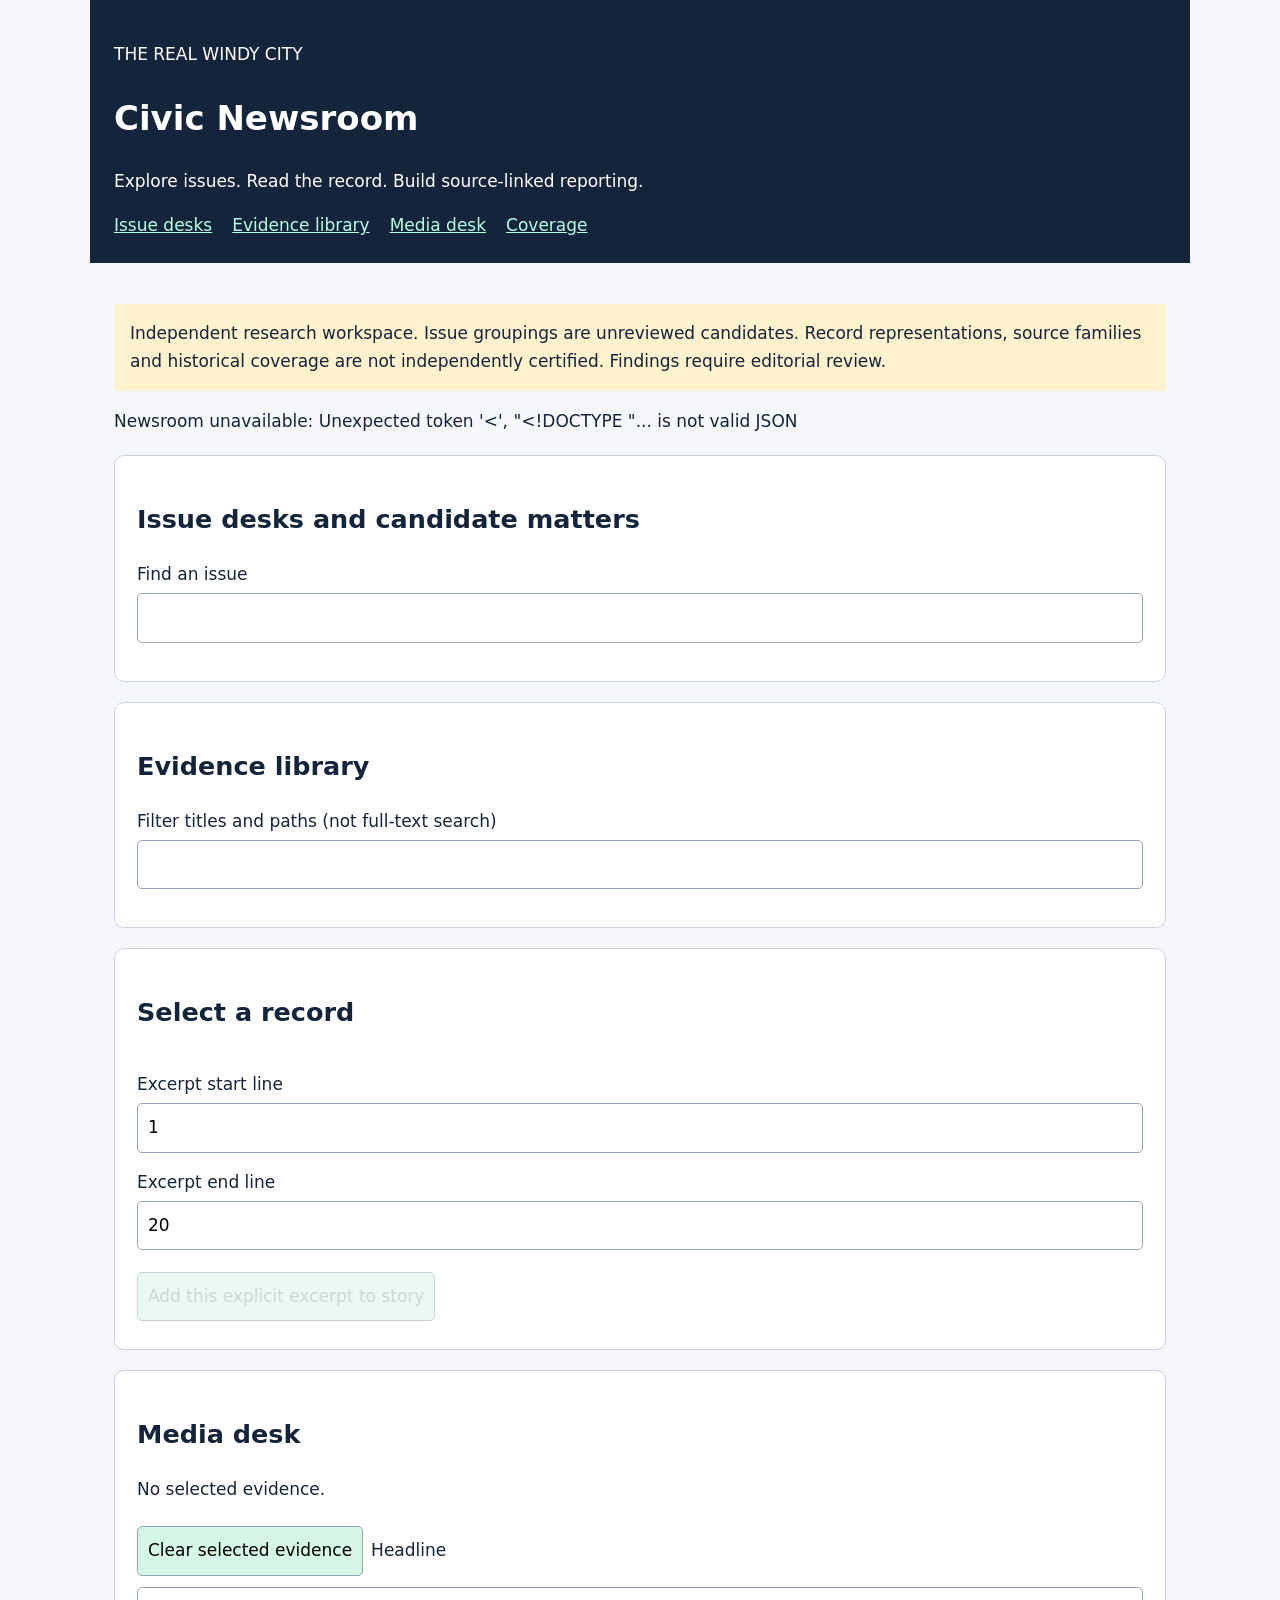
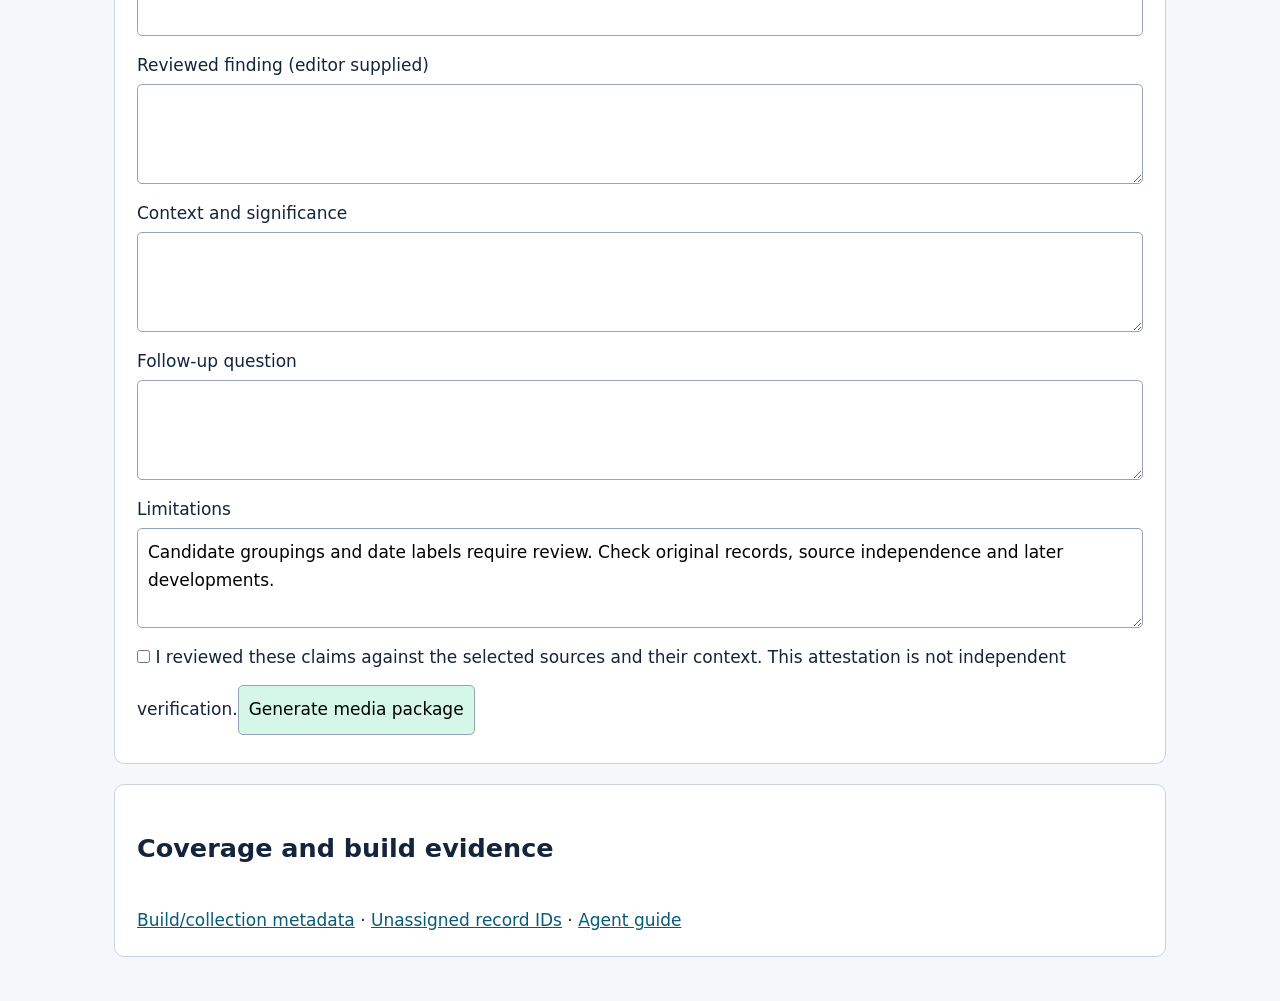
==== web/index.html @ e03fcfe2 "feat: deploy manifest-backed issue newsroom and browser media desk" ====
<!doctype html><html lang="en"><head><meta charset="utf-8"><meta name="viewport" content="width=device-width,initial-scale=1"><title>Civic Newsroom | The Real Windy City</title><link rel="stylesheet" href="style.css"></head><body><header><p>THE REAL WINDY CITY</p><h1>Civic Newsroom</h1><p>Explore issues. Read the record. Build source-linked reporting.</p><nav><a href="#issues">Issue desks</a><a href="#library">Evidence library</a><a href="#media">Media desk</a><a href="#coverage">Coverage</a></nav></header><main><p class="notice">Independent research workspace. Issue groupings are unreviewed candidates. Record representations, source families and historical coverage are not independently certified. Findings require editorial review.</p><p id="status" role="status">Loading verified collection…</p><section id="issues"><h2>Issue desks and candidate matters</h2><label for="topic-filter">Find an issue</label><input id="topic-filter"><div id="topic-list"></div></section><section id="library"><h2 id="list-title">Evidence library</h2><label for="record-filter">Filter titles and paths (not full-text search)</label><input id="record-filter"><div id="record-list"></div></section><section id="reader"><h2 id="record-title">Select a record</h2><p id="record-meta"></p><pre id="record-text"></pre><label for="line-start">Excerpt start line</label><input type="number" id="line-start" min="1" value="1"><label for="line-end">Excerpt end line</label><input type="number" id="line-end" min="1" value="20"><button id="add-evidence" disabled>Add this explicit excerpt to story</button></section><section id="media"><h2>Media desk</h2><p id="basket">No selected evidence.</p><button id="clear-evidence">Clear selected evidence</button><label for="headline">Headline</label><input id="headline"><label for="finding">Reviewed finding (editor supplied)</label><textarea id="finding"></textarea><label for="context">Context and significance</label><textarea id="context"></textarea><label for="question">Follow-up question</label><textarea id="question"></textarea><label for="limits">Limitations</label><textarea id="limits">Candidate groupings and date labels require review. Check original records, source independence and later developments.</textarea><label><input type="checkbox" id="review"> I reviewed these claims against the selected sources and their context. This attestation is not independent verification.</label><button id="generate">Generate media package</button><div id="outputs"></div></section><section id="coverage"><h2>Coverage and build evidence</h2><pre id="coverage-text"></pre><a href="data/boot.json">Build/collection metadata</a> · <a href="data/unassigned.json">Unassigned record IDs</a> · <a href="https://github.com/bartimoussmith-oss/civic-newsroom/blob/main/AGENTS.md">Agent guide</a></section></main><script src="app.js" defer></script></body></html>
---- web/style.css ----
*{box-sizing:border-box}body{margin:0;background:#f5f7fb;color:#14243b;font:17px/1.6 system-ui,sans-serif}header,main{max-width:1100px;margin:auto;padding:24px}header{background:#14243b;color:white}nav{display:flex;gap:20px;flex-wrap:wrap}nav a{color:#b5ffe4}a{color:#075b78}section{background:white;border:1px solid #cad3df;border-radius:10px;padding:22px;margin:20px 0}input,textarea,button{font:inherit;padding:10px;border-radius:5px;border:1px solid #94a3b8}input,textarea{display:block;width:100%;margin:5px 0 16px}textarea{min-height:100px}input[type=checkbox]{display:inline;width:auto}button{background:#d4f7e8;cursor:pointer;margin:6px 8px 6px 0}button:disabled{opacity:.5;cursor:not-allowed}button:focus-visible,input:focus-visible,a:focus-visible{outline:3px solid #3267d6}.notice{background:#fff2cc;padding:16px}pre{white-space:pre-wrap;overflow-wrap:anywhere;font:inherit;max-height:65vh;overflow:auto}.row{padding:12px 0;border-bottom:1px solid #dce2eb}.muted{color:#526079}@media print{nav,button,input,textarea{display:none}section{break-inside:avoid}}
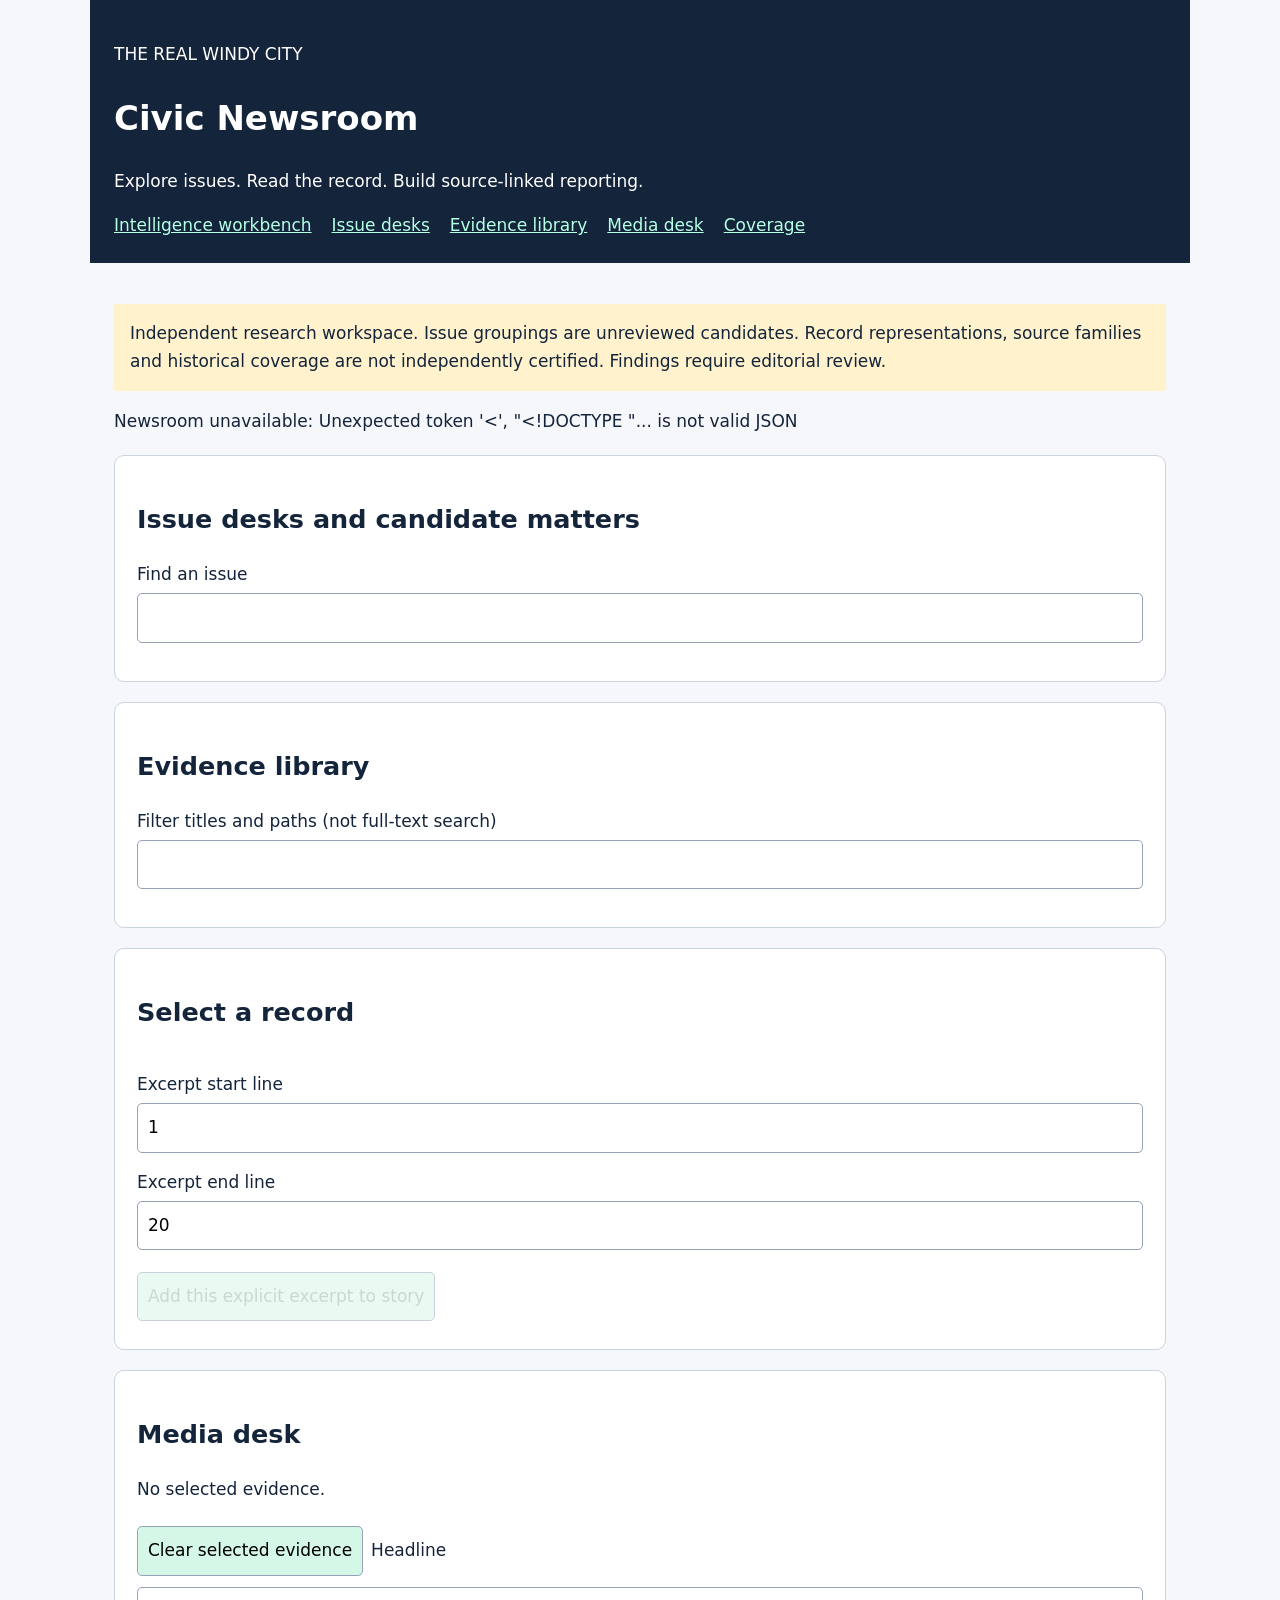
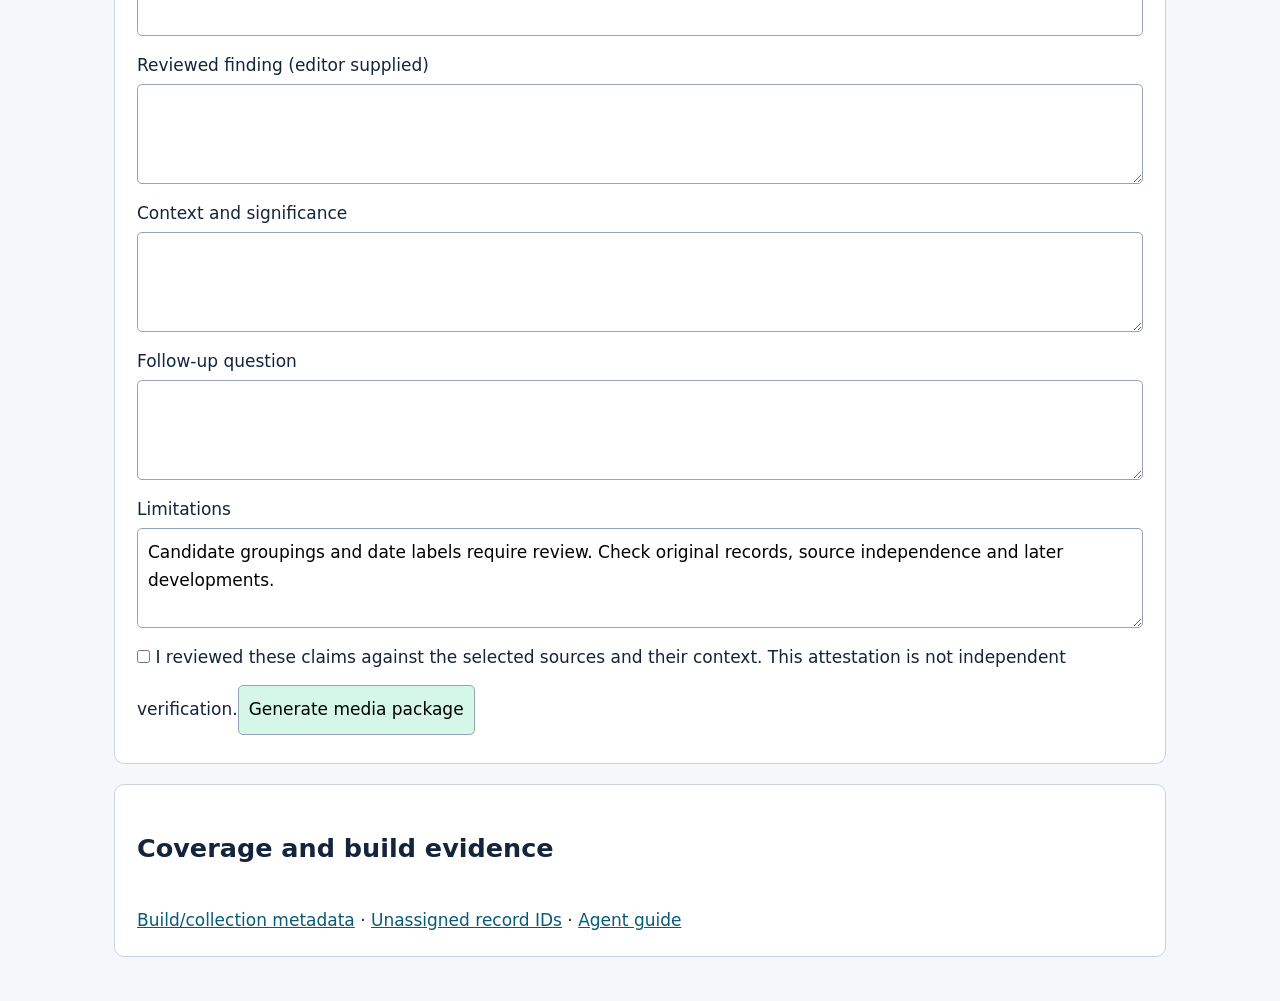
==== commit ed7b233d: "feat: connect browser intelligence search and evidence inspection" ====
--- a/web/index.html
+++ b/web/index.html
@@ -1 +1 @@
-<!doctype html><html lang="en"><head><meta charset="utf-8"><meta name="viewport" content="width=device-width,initial-scale=1"><title>Civic Newsroom | The Real Windy City</title><link rel="stylesheet" href="style.css"></head><body><header><p>THE REAL WINDY CITY</p><h1>Civic Newsroom</h1><p>Explore issues. Read the record. Build source-linked reporting.</p><nav><a href="#issues">Issue desks</a><a href="#library">Evidence library</a><a href="#media">Media desk</a><a href="#coverage">Coverage</a></nav></header><main><p class="notice">Independent research workspace. Issue groupings are unreviewed candidates. Record representations, source families and historical coverage are not independently certified. Findings require editorial review.</p><p id="status" role="status">Loading verified collection…</p><section id="issues"><h2>Issue desks and candidate matters</h2><label for="topic-filter">Find an issue</label><input id="topic-filter"><div id="topic-list"></div></section><section id="library"><h2 id="list-title">Evidence library</h2><label for="record-filter">Filter titles and paths (not full-text search)</label><input id="record-filter"><div id="record-list"></div></section><section id="reader"><h2 id="record-title">Select a record</h2><p id="record-meta"></p><pre id="record-text"></pre><label for="line-start">Excerpt start line</label><input type="number" id="line-start" min="1" value="1"><label for="line-end">Excerpt end line</label><input type="number" id="line-end" min="1" value="20"><button id="add-evidence" disabled>Add this explicit excerpt to story</button></section><section id="media"><h2>Media desk</h2><p id="basket">No selected evidence.</p><button id="clear-evidence">Clear selected evidence</button><label for="headline">Headline</label><input id="headline"><label for="finding">Reviewed finding (editor supplied)</label><textarea id="finding"></textarea><label for="context">Context and significance</label><textarea id="context"></textarea><label for="question">Follow-up question</label><textarea id="question"></textarea><label for="limits">Limitations</label><textarea id="limits">Candidate groupings and date labels require review. Check original records, source independence and later developments.</textarea><label><input type="checkbox" id="review"> I reviewed these claims against the selected sources and their context. This attestation is not independent verification.</label><button id="generate">Generate media package</button><div id="outputs"></div></section><section id="coverage"><h2>Coverage and build evidence</h2><pre id="coverage-text"></pre><a href="data/boot.json">Build/collection metadata</a> · <a href="data/unassigned.json">Unassigned record IDs</a> · <a href="https://github.com/bartimoussmith-oss/civic-newsroom/blob/main/AGENTS.md">Agent guide</a></section></main><script src="app.js" defer></script></body></html>+<!doctype html><html lang="en"><head><meta charset="utf-8"><meta name="viewport" content="width=device-width,initial-scale=1"><title>Civic Newsroom | The Real Windy City</title><link rel="stylesheet" href="style.css"></head><body><header><p>THE REAL WINDY CITY</p><h1>Civic Newsroom</h1><p>Explore issues. Read the record. Build source-linked reporting.</p><nav><a href="intelligence.html">Intelligence workbench</a><a href="#issues">Issue desks</a><a href="#library">Evidence library</a><a href="#media">Media desk</a><a href="#coverage">Coverage</a></nav></header><main><p class="notice">Independent research workspace. Issue groupings are unreviewed candidates. Record representations, source families and historical coverage are not independently certified. Findings require editorial review.</p><p id="status" role="status">Loading verified collection…</p><section id="issues"><h2>Issue desks and candidate matters</h2><label for="topic-filter">Find an issue</label><input id="topic-filter"><div id="topic-list"></div></section><section id="library"><h2 id="list-title">Evidence library</h2><label for="record-filter">Filter titles and paths (not full-text search)</label><input id="record-filter"><div id="record-list"></div></section><section id="reader"><h2 id="record-title">Select a record</h2><p id="record-meta"></p><pre id="record-text"></pre><label for="line-start">Excerpt start line</label><input type="number" id="line-start" min="1" value="1"><label for="line-end">Excerpt end line</label><input type="number" id="line-end" min="1" value="20"><button id="add-evidence" disabled>Add this explicit excerpt to story</button></section><section id="media"><h2>Media desk</h2><p id="basket">No selected evidence.</p><button id="clear-evidence">Clear selected evidence</button><label for="headline">Headline</label><input id="headline"><label for="finding">Reviewed finding (editor supplied)</label><textarea id="finding"></textarea><label for="context">Context and significance</label><textarea id="context"></textarea><label for="question">Follow-up question</label><textarea id="question"></textarea><label for="limits">Limitations</label><textarea id="limits">Candidate groupings and date labels require review. Check original records, source independence and later developments.</textarea><label><input type="checkbox" id="review"> I reviewed these claims against the selected sources and their context. This attestation is not independent verification.</label><button id="generate">Generate media package</button><div id="outputs"></div></section><section id="coverage"><h2>Coverage and build evidence</h2><pre id="coverage-text"></pre><a href="data/boot.json">Build/collection metadata</a> · <a href="data/unassigned.json">Unassigned record IDs</a> · <a href="https://github.com/bartimoussmith-oss/civic-newsroom/blob/main/AGENTS.md">Agent guide</a></section></main><script src="app.js" defer></script></body></html>
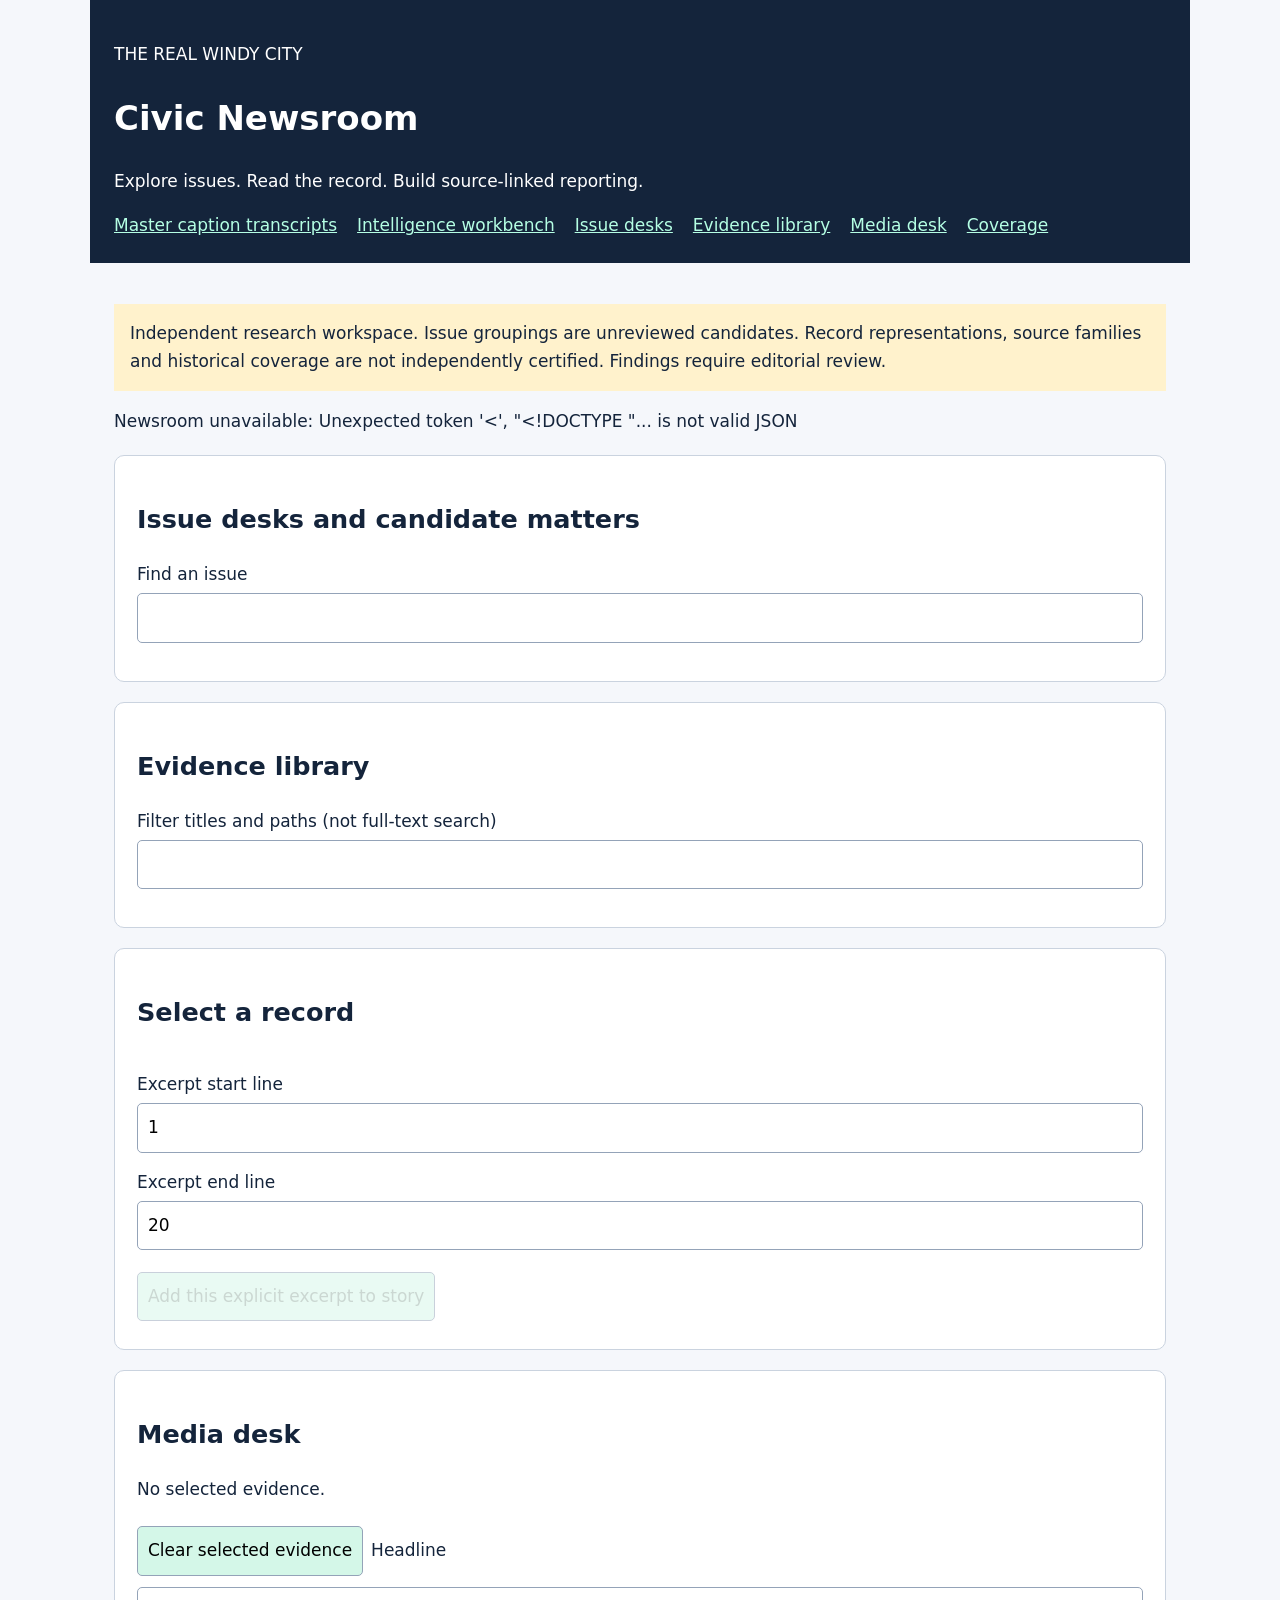
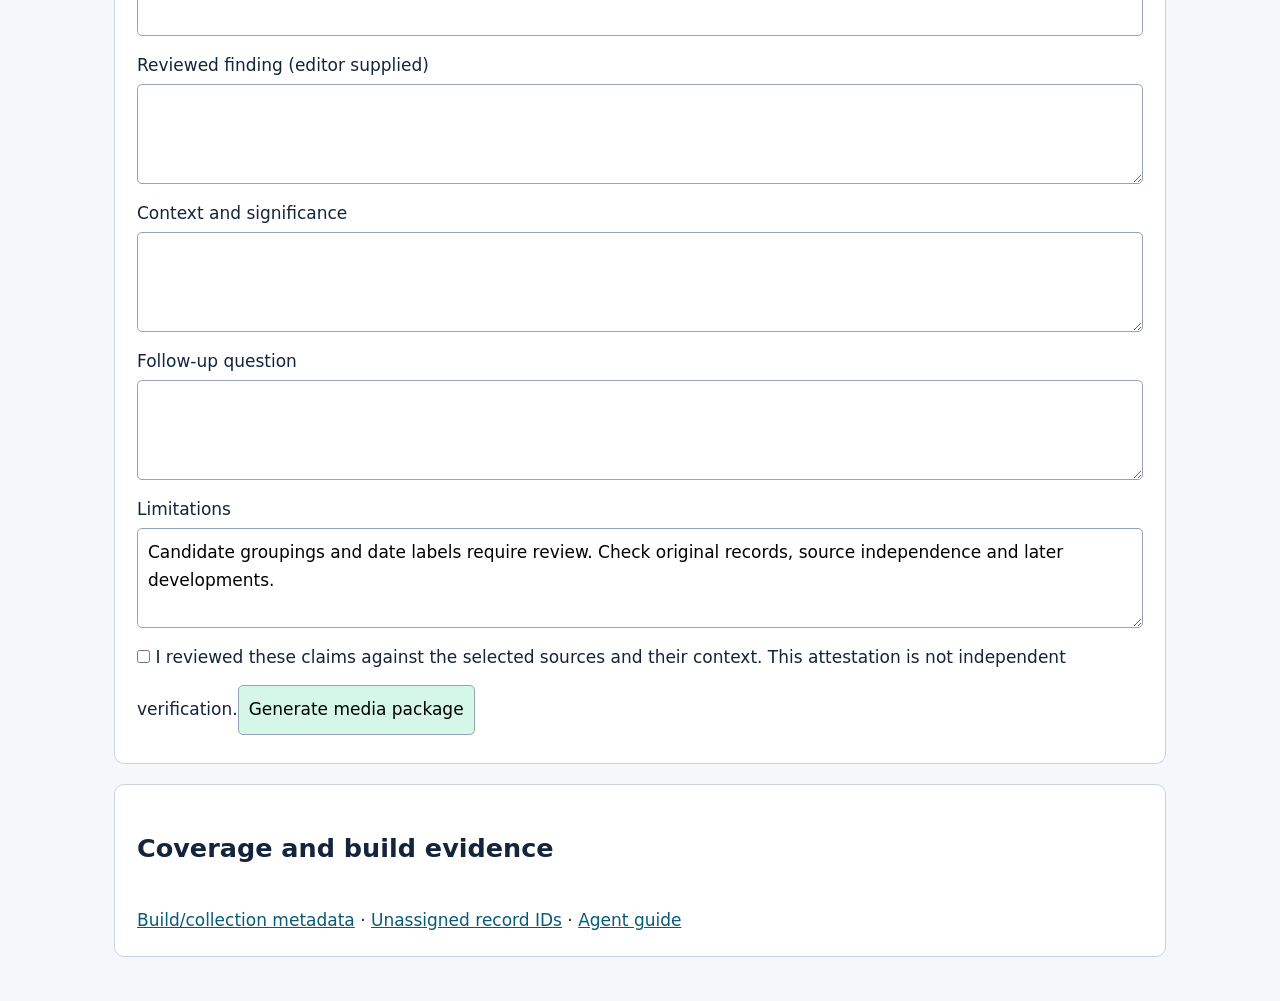
==== commit 630d30b9: "fix: link newsroom to canonical master transcript library" ====
--- a/web/index.html
+++ b/web/index.html
@@ -1 +1 @@
-<!doctype html><html lang="en"><head><meta charset="utf-8"><meta name="viewport" content="width=device-width,initial-scale=1"><title>Civic Newsroom | The Real Windy City</title><link rel="stylesheet" href="style.css"></head><body><header><p>THE REAL WINDY CITY</p><h1>Civic Newsroom</h1><p>Explore issues. Read the record. Build source-linked reporting.</p><nav><a href="intelligence.html">Intelligence workbench</a><a href="#issues">Issue desks</a><a href="#library">Evidence library</a><a href="#media">Media desk</a><a href="#coverage">Coverage</a></nav></header><main><p class="notice">Independent research workspace. Issue groupings are unreviewed candidates. Record representations, source families and historical coverage are not independently certified. Findings require editorial review.</p><p id="status" role="status">Loading verified collection…</p><section id="issues"><h2>Issue desks and candidate matters</h2><label for="topic-filter">Find an issue</label><input id="topic-filter"><div id="topic-list"></div></section><section id="library"><h2 id="list-title">Evidence library</h2><label for="record-filter">Filter titles and paths (not full-text search)</label><input id="record-filter"><div id="record-list"></div></section><section id="reader"><h2 id="record-title">Select a record</h2><p id="record-meta"></p><pre id="record-text"></pre><label for="line-start">Excerpt start line</label><input type="number" id="line-start" min="1" value="1"><label for="line-end">Excerpt end line</label><input type="number" id="line-end" min="1" value="20"><button id="add-evidence" disabled>Add this explicit excerpt to story</button></section><section id="media"><h2>Media desk</h2><p id="basket">No selected evidence.</p><button id="clear-evidence">Clear selected evidence</button><label for="headline">Headline</label><input id="headline"><label for="finding">Reviewed finding (editor supplied)</label><textarea id="finding"></textarea><label for="context">Context and significance</label><textarea id="context"></textarea><label for="question">Follow-up question</label><textarea id="question"></textarea><label for="limits">Limitations</label><textarea id="limits">Candidate groupings and date labels require review. Check original records, source independence and later developments.</textarea><label><input type="checkbox" id="review"> I reviewed these claims against the selected sources and their context. This attestation is not independent verification.</label><button id="generate">Generate media package</button><div id="outputs"></div></section><section id="coverage"><h2>Coverage and build evidence</h2><pre id="coverage-text"></pre><a href="data/boot.json">Build/collection metadata</a> · <a href="data/unassigned.json">Unassigned record IDs</a> · <a href="https://github.com/bartimoussmith-oss/civic-newsroom/blob/main/AGENTS.md">Agent guide</a></section></main><script src="app.js" defer></script></body></html>+<!doctype html><html lang="en"><head><meta charset="utf-8"><meta name="viewport" content="width=device-width,initial-scale=1"><title>Civic Newsroom | The Real Windy City</title><link rel="stylesheet" href="style.css"></head><body><header><p>THE REAL WINDY CITY</p><h1>Civic Newsroom</h1><p>Explore issues. Read the record. Build source-linked reporting.</p><nav><a href="https://bartimoussmith-oss.github.io/therealwindycity/transcripts-master/index.html">Master caption transcripts</a><a href="intelligence.html">Intelligence workbench</a><a href="#issues">Issue desks</a><a href="#library">Evidence library</a><a href="#media">Media desk</a><a href="#coverage">Coverage</a></nav></header><main><p class="notice">Independent research workspace. Issue groupings are unreviewed candidates. Record representations, source families and historical coverage are not independently certified. Findings require editorial review.</p><p id="status" role="status">Loading verified collection…</p><section id="issues"><h2>Issue desks and candidate matters</h2><label for="topic-filter">Find an issue</label><input id="topic-filter"><div id="topic-list"></div></section><section id="library"><h2 id="list-title">Evidence library</h2><label for="record-filter">Filter titles and paths (not full-text search)</label><input id="record-filter"><div id="record-list"></div></section><section id="reader"><h2 id="record-title">Select a record</h2><p id="record-meta"></p><pre id="record-text"></pre><label for="line-start">Excerpt start line</label><input type="number" id="line-start" min="1" value="1"><label for="line-end">Excerpt end line</label><input type="number" id="line-end" min="1" value="20"><button id="add-evidence" disabled>Add this explicit excerpt to story</button></section><section id="media"><h2>Media desk</h2><p id="basket">No selected evidence.</p><button id="clear-evidence">Clear selected evidence</button><label for="headline">Headline</label><input id="headline"><label for="finding">Reviewed finding (editor supplied)</label><textarea id="finding"></textarea><label for="context">Context and significance</label><textarea id="context"></textarea><label for="question">Follow-up question</label><textarea id="question"></textarea><label for="limits">Limitations</label><textarea id="limits">Candidate groupings and date labels require review. Check original records, source independence and later developments.</textarea><label><input type="checkbox" id="review"> I reviewed these claims against the selected sources and their context. This attestation is not independent verification.</label><button id="generate">Generate media package</button><div id="outputs"></div></section><section id="coverage"><h2>Coverage and build evidence</h2><pre id="coverage-text"></pre><a href="data/boot.json">Build/collection metadata</a> · <a href="data/unassigned.json">Unassigned record IDs</a> · <a href="https://github.com/bartimoussmith-oss/civic-newsroom/blob/main/AGENTS.md">Agent guide</a></section></main><script src="app.js" defer></script></body></html>
